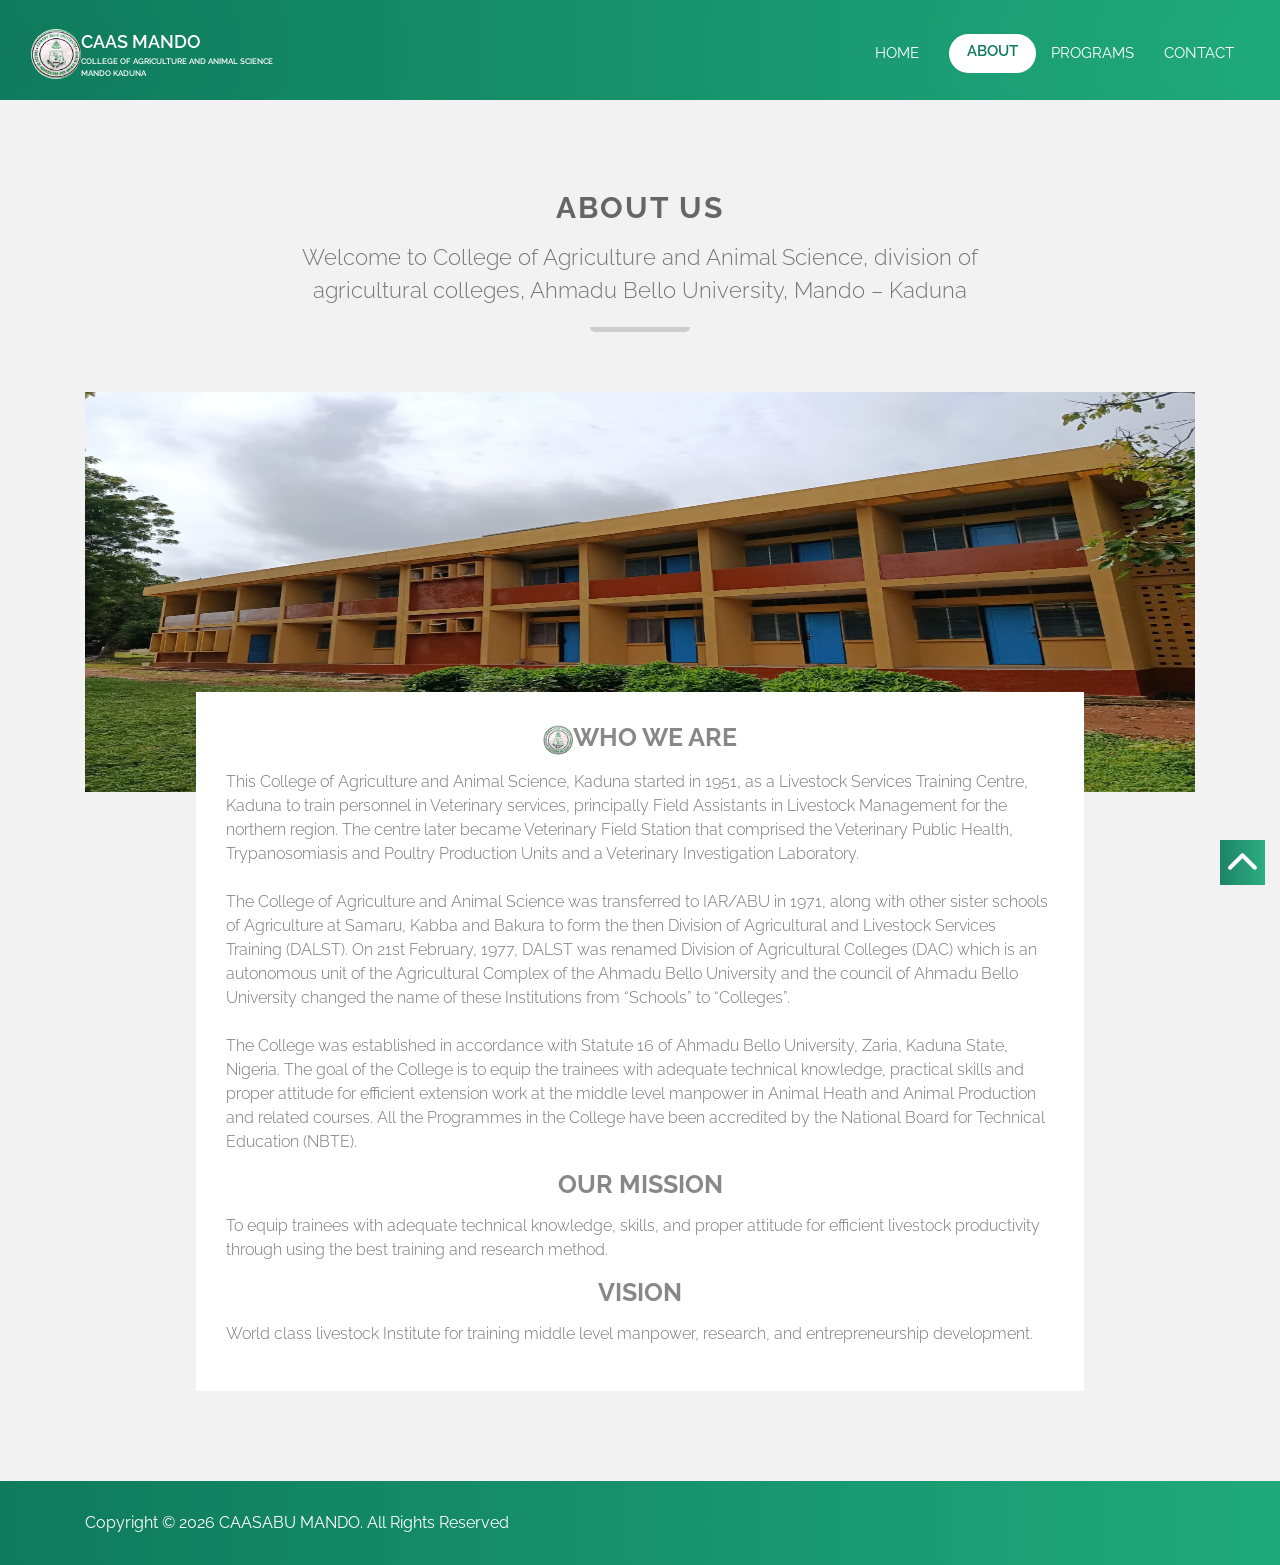
==== about.html @ 69eae1e9 "Update and rename about.php to about.html" ====
<!DOCTYPE html>
<html lang="en">
    <head>
        <meta charset="utf-8">
        <title>IT Company Website Template</title>
        <meta content="width=device-width, initial-scale=1.0" name="viewport">
        <meta content="IT Company Website Template" name="keywords">
        <meta content="IT Company Website Template" name="description">

        <!-- Favicon -->
        <link href="img/favicon.ico" rel="icon">

        <!-- Google Font -->
        <link href="https://fonts.googleapis.com/css?family=Raleway:200,300,400,500,600,700,800,900&display=swap" rel="stylesheet"> 

        <!-- Libraries CSS -->
        <link href="lib/bootstrap/css/bootstrap.min.css" rel="stylesheet">
        <link href="lib/ionicons/css/ionicons.min.css" rel="stylesheet">
        <link href="lib/owlcarousel/assets/owl.carousel.min.css" rel="stylesheet">
        <link href="lib/lightbox/css/lightbox.min.css" rel="stylesheet">

        <!-- Main Stylesheet -->
        <link href="css/style.css" rel="stylesheet">
    </head>

    <body>
        <!-- Nav Start -->
        <div id="nav" style="background:linear-gradient(90deg,#0f7b5c,#1fa97a);">
            <div class="container-fluid">
                <nav class="navbar navbar-expand-md bg-dark navbar-dark">
            <a href="index.html" class="navbar-brand d-flex align-items-center" style="color:#fff; font-weight:600; font-size:18px;">
                <img src="img/abulogo2.jpeg" 
                     style="width:50px; height:50px; border-radius:50%; margin-right:10px;" 
                     alt="Logo">
               <div style="margin-left:50px">CAAS MANDO
                <span style="font-size:8px; display:block">COLLEGE OF AGRICULTURE AND ANIMAL SCIENCE</span>
                <span style="font-size:8px; display:block">MANDO KADUNA</span>
               </div> 
            </a>
                    <button type="button" class="navbar-toggler" data-toggle="collapse" data-target="#navbarCollapse">
                        <span class="navbar-toggler-icon"></span>
                    </button>

                    <div class="collapse navbar-collapse justify-content-between" id="navbarCollapse">
                        <div class="navbar-nav ml-auto">
                            <a href="index.html"  class="nav-item nav-link ">Home</a>
                            <a href="about.html" class="nav-item nav-link active">About</a>
                            <a href="service.html" class="nav-item nav-link">Programs</a>
                            <!-- <a href="books.html?books=1" class="nav-item nav-link <?php echo $books ?>">Books</a> -->
                            <!-- <a href="portfolio.html" class="nav-item nav-link">Portfolio</a> -->
                            <!-- <a href="pricing.html" class="nav-item nav-link">Pricing</a> -->
                            <!-- <div class="nav-item dropdown">
                                <a href="#" class="nav-link dropdown-toggle" data-toggle="dropdown">Pages</a>
                                <div class="dropdown-menu">
                                    <a href="#" class="dropdown-item">Skills</a>
                                    <a href="#" class="dropdown-item">Team Members</a>
                                    <a href="#" class="dropdown-item">Reviews</a>
                                    <a href="#" class="dropdown-item">Clients</a>
                                    <a href="#" class="dropdown-item">Single Page</a>
                                </div>
                            </div> -->
                            <a href="contact.html" class="nav-item nav-link">Contact</a>                        
                        </div>
                    </div>
                </nav>
            </div>
        </div>
    <!-- end nav bar -->

        <!-- About Start-->
        <div class="about mt-100">
            <div class="container">
                <div class="section-header">
                    <h2>About Us</h2>
                    <p>
                     Welcome to College of Agriculture and Animal Science, division of agricultural colleges, Ahmadu Bello University, Mando – Kaduna
                     </p>
                </div>
                
                <div class="row align-items-center">
                    <div class="col-md-12">
                        <div class="about-img" syle="width:80%; text-align:center">
                            <img src="img/school.jpeg" alt="" class="img-fluid" style="height: 400px;">
                        </div>
                        <div class="about-content">
                            <h2 style="text-align:center"> <img src="img/abulogo2.jpeg" alt="" style="display:inline; height:30px; width:30px; border-radius:100%">WHO WE ARE</h2>
                            <p>
                            This College of Agriculture and Animal Science, Kaduna started in 1951, as a Livestock Services Training Centre, Kaduna to train personnel in Veterinary services, principally Field Assistants in Livestock Management for the northern region.  The centre later became Veterinary Field Station that comprised the Veterinary Public Health, Trypanosomiasis and Poultry Production Units and a Veterinary Investigation Laboratory.  
                            <br><br> The College of Agriculture and Animal Science was transferred to IAR/ABU in 1971, along with other sister schools of Agriculture at Samaru, Kabba and Bakura to form the then Division of Agricultural and Livestock Services Training (DALST).  On 21st February, 1977, DALST was renamed Division of Agricultural Colleges (DAC) which is an autonomous unit of the Agricultural Complex of the Ahmadu Bello University and the council of Ahmadu Bello University changed the name of these Institutions from “Schools” to “Colleges”. 
                            <br><br>The College was established in accordance with Statute 16 of Ahmadu Bello University, Zaria, Kaduna State, Nigeria. 
The goal of the College is to equip the trainees with adequate technical knowledge, practical skills and proper attitude for efficient extension work at the middle level manpower in Animal Heath and Animal Production and related courses. All the Programmes in the College have been accredited by the National Board for Technical Education (NBTE). 

                        </p>
                        <h2 style="text-align:center">OUR MISSION</h2>
                        <p>
                         To equip trainees with adequate technical knowledge, skills, and proper attitude for efficient livestock productivity through using the best training and research method.   
                        </p>
                        <h2 style="text-align:center">VISION</h2>
                        <p>
                         World class livestock Institute for training middle level manpower, research, and entrepreneurship development.
                        </p>                        
                            <!-- <a class="btn" href="#">Read More</a> -->
                        </div>
                    </div>
                </div>

            </div>
        </div>
        <!-- Footer Start -->
        <div class="footer" style="background:linear-gradient(90deg,#0f7b5c,#1fa97a); color:white">

            <div class="container">
                <div class="row align-items-center">
                    <div class="col-md-6 copyright">
                        Copyright &copy; 2026 <a href="" style="color:white">CAASABU MANDO</a>. All Rights Reserved
                    </div>
                    <div class="col-md-6 credit">
						<!--/*** This template is free as long as you keep the footer author’s credit link/attribution link/backlink. If you'd like to use the template without the footer author’s credit link/attribution link/backlink, you can purchase the Credit Removal License from "https://htmlcodex.com/credit-removal". Thank you for your support. ***/-->
                        <!-- Designed by <a href="#" style="color:white">Suleiman Mahmud</a> -->
                    </div>
                </div>
            </div>
        </div>
        <!-- Footer End -->

        <a href="#" class="back-to-top"><i class="ion-ios-arrow-up"></i></a>
        <!-- About End -->
        <!-- Libraries JS -->
        <script src="lib/jquery/jquery.min.js"></script>
        <script src="lib/jquery/jquery-migrate.min.js"></script>
        <script src="lib/bootstrap/js/bootstrap.bundle.min.js"></script>
        <script src="lib/easing/easing.min.js"></script>
        <script src="lib/waypoints/waypoints.min.js"></script>
        <script src="lib/counterup/counterup.min.js"></script>
        <script src="lib/owlcarousel/owl.carousel.min.js"></script>
        <script src="lib/lightbox/js/lightbox.min.js"></script>

        <!-- Main Javascript -->
        <script src="js/main.js"></script>

    </body>
</html>
---- css/style.css ----
/**************************************/
/************ General CSS *************/
/**************************************/
body {
    color: #757575;
    font-family: 'Raleway', sans-serif;
    background: #ffffff;
}

a {
    color: #4F84C4;
    transition: 0.3s;
}

a:hover,
a:active,
a:focus {
    color: #666666;
    outline: none;
    text-decoration: none;
}

p {
    color: #757575;
    padding: 0;
    margin: 0 0 15px 0;
}

h1,
h2,
h3,
h4,
h5,
h6 {
    font-weight: 700;
    color: #888888;
    margin: 0 0 15px 0;
    padding: 0;
}

h4,
h5,
h6 {
    font-weight: 400;
}

.mt-100 {
    margin-top: 100px;
}



/**************************************/
/********** Back to Top CSS ***********/
/**************************************/
.back-to-top {
    position: fixed;
    display: none;
    background:linear-gradient(90deg,#0f7b5c,#1fa97a);
    color: #ffffff;
    width: 45px;
    height: 45px;
    text-align: center;
    line-height: 1;
    font-size: 44px;
    right: 15px;
    bottom: 15px;
    transition: background 0.3s;
    z-index: 9;
}

.back-to-top i {
    color: #ffffff;
}



/**************************************/
/************** Nav CSS ***************/
/**************************************/
#nav {
    position: fixed;
    top: 0;
    width: 100%;
    height: 100px;
    padding: 20px 0;
    z-index: 999;
}

#nav.nav-sticky {
    height: 70px;
    padding: 8px 0;
    box-shadow: 0 2px 5px rgba(0, 0, 0, .3);
    transition: all 0.3s;
}

#nav .navbar {
    height: 100%;
    background: transparent !important;
}

#nav .navbar-brand {
    padding: 0;
}

#nav .navbar-brand img {
    position: absolute;
    max-height: 60px;
    margin-top: 0px;
    transition: all .5s;
}

#nav.nav-sticky .navbar-brand img {
    position: absolute;
    max-height: 50px;
    margin-top: 0px;
    transition: all .5s;
}

#nav .nav-link,
#nav .nav-link:focus,
#nav .nav-link:hover,
#nav .nav-link.active {
    color: #ffffff;
}

#nav .nav-link:hover,
#nav .nav-link.active {
    color: #4F84C4;
    background:#ffffff; color:#0f7b5c; padding:6px 18px; border-radius:20px; font-weight:600; margin-left:15px; text-decoration:none;
    transition: none;
}

#nav .dropdown-menu {
    margin-top: 0;
    border: 0;
    border-radius: 0;
    background: #f8f9fa;
}

@media (min-width: 768px) {
    #nav,
    #nav .navbar {
        background:linear-gradient(90deg,#0f7b5c,#1fa97a)!important;
    }
    
    #nav a.nav-link {
        padding: 8px 15px;
        font-size: 15px;
        text-transform: uppercase;
    }
}

@media (max-width: 768px) {   
    #nav,
    #nav .navbar {
         background:linear-gradient(90deg,#0f7b5c,#1fa97a)!important;
    }
    
    #nav a.nav-link {
        padding: 5px;
    }
    
    #nav .dropdown-menu {
        box-shadow: none;
    }
    
    #nav .container-fluid {
        padding: 0;
    }
}



/**************************************/
/************* Header CSS *************/
/**************************************/
.header {
    position: relative;
    width: 100%;
    background: #ffffff;
    margin-top: 100px;
}

.header .carousel-item {
    position: relative;
    width: 100%;
    overflow: hidden;
}

.header .carousel-img {
    text-align: center;
}

.header .carousel-img img {
    max-width: 100%;
    max-height: 100%;
}

.header .carousel-content {
    padding: 30px;
    text-align: center;
}

.header .carousel-content h2 {
    color: #4F84C4;
    font-size: 45px;
    font-weight: 700;
    letter-spacing: 3px;
    text-transform: capitalize;
}

.header .carousel-content p {
    color: #353535;
    font-size: 22px;
    font-weight: 500;
    letter-spacing: 0px;
    margin-bottom: 25px;
}

.header .carousel-content .btn {
    padding: 12px 30px;
    color: #ffffff;
    border-radius: 0;
    background: #4F84C4;
}

.header .carousel-content .btn:hover {
    background: #888888;
}

.carousel-control-next i,
.carousel-control-prev i {
    color: #888888;
    font-size: 45px;
}

.carousel-indicators li {
    width: 20px;
    height: 0px;
    background: #888888;
}



/**************************************/
/******** Section Header CSS **********/
/**************************************/
.section-header {
    position: relative;
    max-width: 700px;
    margin: 0 auto 60px auto;
    padding-bottom: 25px;
}

.section-header h2 {
    color: #666666;
    font-size: 30px;
    font-weight: 700;
    text-transform: uppercase;
    letter-spacing: 2px;
    text-align: center;
}

.section-header::after {
    content: '';
    position: absolute;
    display: inline-block;
    width: 100px;
    height: 5px;
    background: #cccccc;
    border-radius: 0 0 5px 5px;
    bottom: 0;
    left: calc(50% - 50px);
}

.section-header p {
    font-size: 22px;
    font-weight: 300;
    text-align: center;
    margin: 0;
}



/**************************************/
/********* About + Single CSS *********/
/**************************************/
.about,
.single {
    position: relative;
    padding: 90px 0 60px 0;
    background: #f2f2f2;
}

.about .col-md-12,
.about .col-md-6,
.single .col-md-12,
.single .col-md-6 {
    margin-bottom: 30px;
}

.about .about-img,
.single .single-img {
    position: relative;
    overflow: hidden;
}

.about .about-img img,
.single .single-img img {
    width: 100%;
}

.about .about-content,
.single .single-content {
    position: relative;
    width: 80%;
    margin: -100px auto 0 auto;
    padding: 30px;
    background: #ffffff;
}

.about .about-content h2,
.single .single-content h2 {
    font-size: 25px;
    font-weight: 700;
}

.about .about-content p,
.single .single-content p {
    font-size: 16px;
    font-weight: 300;
}

.about .btn,
.single .btn {
    font-size: 14px;
    letter-spacing: 1px;
    color: #ffffff;
    background: #999999;
    border-radius: 0;
}

.about .btn:hover,
.single .btn:hover {
    background: #4F84C4;
}



/**************************************/
/************ Services CSS ************/
/**************************************/
.service {
    background: #ffffff;
    padding: 90px 0 60px 0;
    text-align: center;
}

.service .service-item {
    position: relative;
    width: 100%;
    text-align: center;
    margin-bottom: 30px;
}

.service .service-icon {
    position: relative;
    width: 100%;
    padding: 30px 15px;
    background: #4F84C4;
}

.service .service-icon i {
    font-size: 90px;
    line-height: 0;
    color: #ffffff;
}

.service .service-detail {
    position: relative;
    width: 100%;
    padding: 30px 15px;
    background: #f2f2f2;
}

.service .service-detail h4,
.service .service-detail h4 a {
    font-size: 18px;
    font-weight: 700;
    line-height: 24px;
    letter-spacing: 1px;
    text-transform: capitalize;
}

.service .service-detail p {
    margin: 0;
}



/**************************************/
/********* Call To Action CSS *********/
/**************************************/
.call-to-action {
    position: relative;
    padding: 90px 0;
    background: #4F84C4;
}

.call-to-action .container {
    max-width: 700px;
}

.call-to-action .section-header h2 {
    color: #ffffff;
}

.call-to-action .section-header::before {
    background: #ffffff;
}

.call-to-action .section-header p {
    color: #ffffff;
}

.call-to-action .btn {
    padding: 15px 30px;
    color: #4F84C4;
    font-weight: 700;
    font-size: 18px;
    letter-spacing: 1px;
    text-transform: uppercase;
    background: #ffffff;
    border-radius: 0;
    transition: 0.3s;
}

.call-to-action .btn:hover {
    color: #ffffff;
    background: #353535;
}



/**************************************/
/************* Pricing CSS ************/
/**************************************/
.pricing {
    background: #f2f2f2;
    padding: 90px 0 60px 0;
}

.pricing .price-content {
    position: relative;
    background: #ffffff;
    text-align: center;
    margin-bottom: 30px;
}

.pricing .price-plan {
    display: block;
    background: #353535;
    margin: 0 0 30px;
    padding: 20px 0;
}

.pricing .price-plan i {
    color: #ffffff;
    font-size: 60px;
    line-height: 80px;
}

.pricing .price-title {
    display: block;
    color: #ffffff;
    font-size: 30px;
    letter-spacing: 2px;
    margin-bottom: 10px;
}

.pricing .price-amount {
    position: relative;
    font-family: 'Arial, Helvetica', sans-serif;
    color: #ffffff;
    font-size: 60px;
    font-weight: 900;
    margin: 0;
    text-transform: uppercase;
}

.pricing .price-amount span {
    color: #ffffff;
    font-size: 22px;
    font-weight: 400;
    text-transform: lowercase;
}

.pricing .price-amount span:first-child {
    position: relative;
    top: -27px;
    left: -5px;
}

.pricing .price-date {
    color: #ffffff;
    font-size: 12px;
    margin-top: 5px;
    text-transform: uppercase;
    margin-bottom:0;
}

.pricing .price-details {
    font-size: 16px;
    list-style: none;
    text-align: left;
}

.pricing .price-details li {
    padding: 5px 0;
}

.pricing .price-details li i.ion-md-checkmark {
    color: #4F84C4;
    margin-right: 8px;
}

.pricing .price-details li i.ion-md-close {
    color: #ea4335;
    margin-right: 10px;
}

.pricing .btn {
    color: #ffffff;
    padding: 10px 30px;
    text-transform: uppercase;
    border: none;
    border-radius: 0;
}

.pricing .price-btn {
    margin-top: 10px;
    margin-bottom: 30px;
    background: #353535;
    color: #ffffff;
}

.pricing .price-btn:hover {
    background: #4F84C4;
}

.pricing .features-price-btn {
    background: #4F84C4;
}

.pricing .features-price-btn:hover {
    background: #353535;
}

.pricing .features-price .price-plan {
    background: #4F84C4;
}

.pricing .features-price .price-plan p{
    color:#FFFFFF;
}

.pricing .features-price .price-plan .price-amount, 
.pricing .features-price .price-plan .price-amount span {
    color: #ffffff;
}

.pricing .features-price .price-plan .price-title {
    color:#ffffff;
}



/**************************************/
/*********** Our Skills CSS ***********/
/**************************************/
.skills {
    position: relative;
    padding: 90px 0 60px 0;
}

.skills .skill-item {
    position: relative;
    width: 100%;
    margin-bottom: 30px;
}

.skills .skill-item h3 {
    font-size: 22px;
    font-weight: 700;
    color: #666666;
    margin-bottom: 15px;
}

.skills .skill-name {
    position: relative;
    width: 100%;
}

.skills .skill-name p {
    display: inline-block;
    margin-bottom: 5px;
    font-size: 16px;
    font-weight: 400;
}

.skills .skill-name p:last-child {
    float: right;
}

.skills .progress {
    margin-bottom: 15px;
    border-radius: 0;
}

.skills .progress .progress-bar {
    background: #4F84C4;
    border-radius: 0;
}



/**************************************/
/************ Counters CSS ************/
/**************************************/
.counters {
    position: relative;
    width: 100%;
    padding: 90px 0;
    background: #4F84C4;
}

.counters i {
    display: inline-block;
    font-size: 90px;
    line-height: 0;
    color: #ffffff;
    margin-bottom: 10px;
}

.counters h2 {
    font-family: 'Arial, Helvetica', sans-serif;
    font-size: 60px;
    font-weight: 900;
    letter-spacing: 5px;
    color: #ffffff;
}

.counters p {
    font-size: 22px;
    color: #ffffff;
}



/**************************************/
/************ Portfolio CSS ***********/
/**************************************/
.portfolio {
    position: relative;
    padding: 90px 0 60px 0;
    background: #f2f2f2;
}

.portfolio .portfolio-item {
    margin-bottom: 30px;
    overflow: hidden;
}

.portfolio .portfolio-item .portfolio-img {
    position: relative;
    background: #000000;
    overflow: hidden;
    
}

.portfolio .portfolio-item .link-preview,
.portfolio .portfolio-item .link-details {
    position: absolute;
    display: inline-block;
    padding: 5px 0;
    line-height: 1;
    text-align: center;
    width: 45px;
    height: 35px;
    background: #4F84C4;
    border: 1px solid #ffffff;
    transition: 0.3s;
    opacity: 0;
}

.portfolio .portfolio-item .link-preview i,
.portfolio .portfolio-item .link-details i {
    font-size: 22px;
    color: #ffffff;
}

.portfolio .portfolio-item .link-preview:hover,
.portfolio .portfolio-item .link-details:hover {
    background: #ffffff;
    border: 1px solid #4F84C4;
}

.portfolio .portfolio-item .link-preview:hover i,
.portfolio .portfolio-item .link-details:hover i {
    color: #353535;
}

.portfolio .portfolio-item .link-preview {
    left: 0;
    top: calc(50% - 18px);
}

.portfolio .portfolio-item .link-details {
    right: 0;
    top: calc(50% - 18px);
}

.portfolio .portfolio-item:hover .link-preview {
    opacity: 1;
    left: calc(50% - 50px);
}

.portfolio .portfolio-item:hover .link-details {
    opacity: 1;
    right: calc(50% - 50px);
}

.portfolio .portfolio-item .portfolio-info {
    position: relative;
    width: 100%;
    padding: 30px 15px;
    text-align: center;
    background: #ffffff;
}

.portfolio .portfolio-item .portfolio-info h3 {
    font-size: 18px;
    font-weight: 700;
    margin-bottom: 10px;
}

.portfolio .portfolio-item .portfolio-info p {
    margin: 0;
    font-size: 14px;
    font-weight: 300;
    text-transform: uppercase;
}



/**************************************/
/************** Team CSS **************/
/**************************************/
.team {
    position: relative;
    padding: 90px 0;
    background: #ffffff;
}

.team .team-item {
    margin-bottom: 30px;
    overflow: hidden;
}

.team .team-item .team-img {
    position: relative;
    background: #000000;
    overflow: hidden;
    
}

.team .team-item .team-social {
    position: absolute;
    display: block;
    text-align: center;
    width: 100%;
    height: 35px;
    top: 0;
    left: 0;
    transition: 0.3s;
    opacity: 0;
}

.team .team-item .team-social a {
    display: inline-block;
    padding: 5px 0;
    line-height: 1;
    text-align: center;
    width: 35px;
    height: 35px;
    background: #4F84C4;
    border: 1px solid #ffffff;
}

.team .team-item .team-social a i {
    font-size: 22px;
    color: #ffffff;
}

.team .team-item .team-social a:hover {
    background: #ffffff;
    border: 1px solid #4F84C4;
}

.team .team-item .team-social a:hover i {
    color: #353535;
}

.team .team-item:hover .team-social {
    opacity: 1;
    top: calc(50% - 18px);
}

.team .team-item .team-info {
    position: relative;
    width: 100%;
    padding: 30px 15px;
    text-align: center;
    background: #f2f2f2;
}

.team .team-item .team-info h3 {
    font-size: 18px;
    font-weight: 700;
    margin-bottom: 10px;
}

.team .team-item .team-info p {
    margin: 0;
    font-size: 14px;
    font-weight: 300;
    text-transform: uppercase;
}



/**************************************/
/*********** Testimonials CSS *********/
/**************************************/
.testimonials {
    position: relative;
    padding: 90px 0 60px 0;
    background: #f2f2f2;
}

.testimonials .testimonial-item {
    position: relative;
    margin: 0 15px 30px 15px;
    background: #ffffff;
}

.testimonials .testimonial-img {
    position: relative;
    background: #000000;
    overflow: hidden;
}

.testimonials .testimonial-text {
    position: relative;
    width: 100%;
    padding: 30px 15px;
    text-align: center;
    background: #ffffff;
}

.testimonials .testimonial-text h3 {
    font-size: 18px;
    font-weight: 700;
    margin-bottom: 10px;
}

.testimonials .testimonial-text h4 {
    font-size: 12px;
    font-weight: 300;
    text-transform: uppercase;
}

.testimonials .testimonial-text p {
    margin: 0;
    font-size: 16px;
    font-weight: 300;
}

.testimonials .owl-nav,
.testimonials .owl-dots {
    margin-top: 5px;
    text-align: center;
}

.testimonials .owl-dot {
    display: inline-block;
    margin: 0 5px;
    width: 12px;
    height: 12px;
    border-radius: 50%;
    background-color: #dddddd;
}

.testimonials .owl-dot.active {
    background-color: #4F84C4;
}

@media (max-width: 575px) {
    .testimonials .testimonial-text {
        padding: 25px;
    }
}



/**************************************/
/************* Clients CSS ************/
/**************************************/
.clients {
    position: relative;
    padding: 90px 0;
}

.clients .section-header p {
    padding-bottom: 10px;
}

.clients img {
    max-width: 100%;
    opacity: 1;
    transition: 0.3s;
    padding: 15px 0;
}

.clients img:hover {
    opacity: .5;
}

.clients .owl-nav,
.clients .owl-dots {
    margin-top: 5px;
    text-align: center;
}

.clients .owl-dot {
    display: inline-block;
    margin: 0 5px;
    width: 12px;
    height: 12px;
    border-radius: 50%;
    background-color: #ddd;
}

.clients .owl-dot.active {
    background-color: #4F84C4;
}



/**************************************/
/************* Contact CSS ************/
/**************************************/
.contact {
    position: relative;
    padding: 90px 0;
    background: #f2f2f2;
}

.contact .container {
    max-width: 900px;
}

.contact .container .col-md-6 {
    padding: 0;
    background: #ffffff;
}

.contact .form {
    background: #ffffff;
    padding: 30px;
    color: #353535;
}

.contact .form input,
.contact .form textarea {
    padding: 10px 0;
    border-color: #dddddd transparent #dddddd transparent;
    border-radius: 0;
    box-shadow: none;
    font-size: 15px;
}

.contact .form input:focus,
.contact .form textarea:focus {
    border-color: #4F84C4 transparent #4F84C4 transparent;
}

.contact .form button[type="submit"] {
    color: #ffffff;
    background: #888888;
    border-radius: 0;
}

.contact .form button[type="submit"]:hover {
    background: #4F84C4;
}

.contact .map {
    position: relative;
    background: #ffffff;
}

.contact .map iframe {
    width: 100%;
    height: 375px;
    margin-bottom: -7px;
}



/**************************************/
/************* Footer CSS *************/
/**************************************/
.footer {
    position: relative;
    padding: 0 0 30px 0;
    background: #000000;
}

.footer .footer-top {
    background: #222222;
    padding: 60px 0 30px 0;
}

.footer .footer-top .footer-info,
.footer .footer-top .footer-links,
.footer .footer-top .footer-contact,
.footer .footer-top .footer-newsletter {
    margin-bottom: 30px;
}

.footer .footer-top .social-links a {
    font-size: 18px;
    display: inline-block;
    background: #ffffff;
    color: #4F84C4;
    line-height: 1;
    padding: 9px 0;
    margin-right: 4px;
    text-align: center;
    width: 36px;
    height: 36px;
    transition: 0.3s;
}

.footer .footer-top .social-links a:hover {
    background: #4F84C4;
    color: #ffffff;
}

.footer .footer-top h4 {
    font-size: 16px;
    font-weight: 700;
    color: #ffffff;
    text-transform: uppercase;
    position: relative;
    padding-bottom: 12px;
    margin-bottom: 20px;
    letter-spacing: 1px;
}

.footer .footer-top h4::before {
    content: '';
    position: absolute;
    left: 0;
    bottom: 0;
    height: 0;
    width: 50px;
    border-bottom: 2px solid #ffffff;
}

.footer .footer-top .footer-links ul {
    list-style: none;
    padding: 0;
    margin: 0;
}

.footer .footer-top .footer-links ul i {
    padding-right: 8px;
    color: #ffffff;
    font-size: 16px;
}

.footer .footer-top .footer-links ul li {
    border-bottom: 1px solid #ffffff;
    padding: 7px 0;
}

.footer .footer-top .footer-links ul li:first-child {
    padding-top: 0;
}

.footer .footer-top .footer-links ul a {
    font-size: 14px;
    color: #ffffff;
}

.footer .footer-top .footer-links ul a:hover {
    color: #4F84C4;
}

.footer .footer-top .footer-contact p {
    color: #ffffff;
    line-height: 26px;
}

.footer .footer-top .footer-newsletter input[type="email"] {
    padding: 6px 8px;
    width: 60%;
    border: 1px solid #ffffff;
    background: transparent;
    color: #ffffff;
}

.footer .footer-top .footer-newsletter input[type="submit"] {
    border: 0;
    width: 40%;
    padding: 6px 0;
    text-align: center;
    color: #4F84C4;
    border: 1px solid #ffffff;
    background: #ffffff;
    transition: 0.3s;
    cursor: pointer;
}

.footer .footer-top .footer-newsletter input[type="submit"]:hover {
    color: #ffffff;
    background: #4F84C4;
    border: 1px solid #4F84C4;
}

.footer .footer-top .footer-newsletter p {
    color: #ffffff;
    font-size: 14px;
}

.footer .credit,
.footer .copyright {
    text-align: center;
    padding-top: 30px;
}

@media (min-width: 768px) {
    .footer .credit {
        text-align: right;
    }
    
    .footer .copyright {
        text-align: left;
    }
}
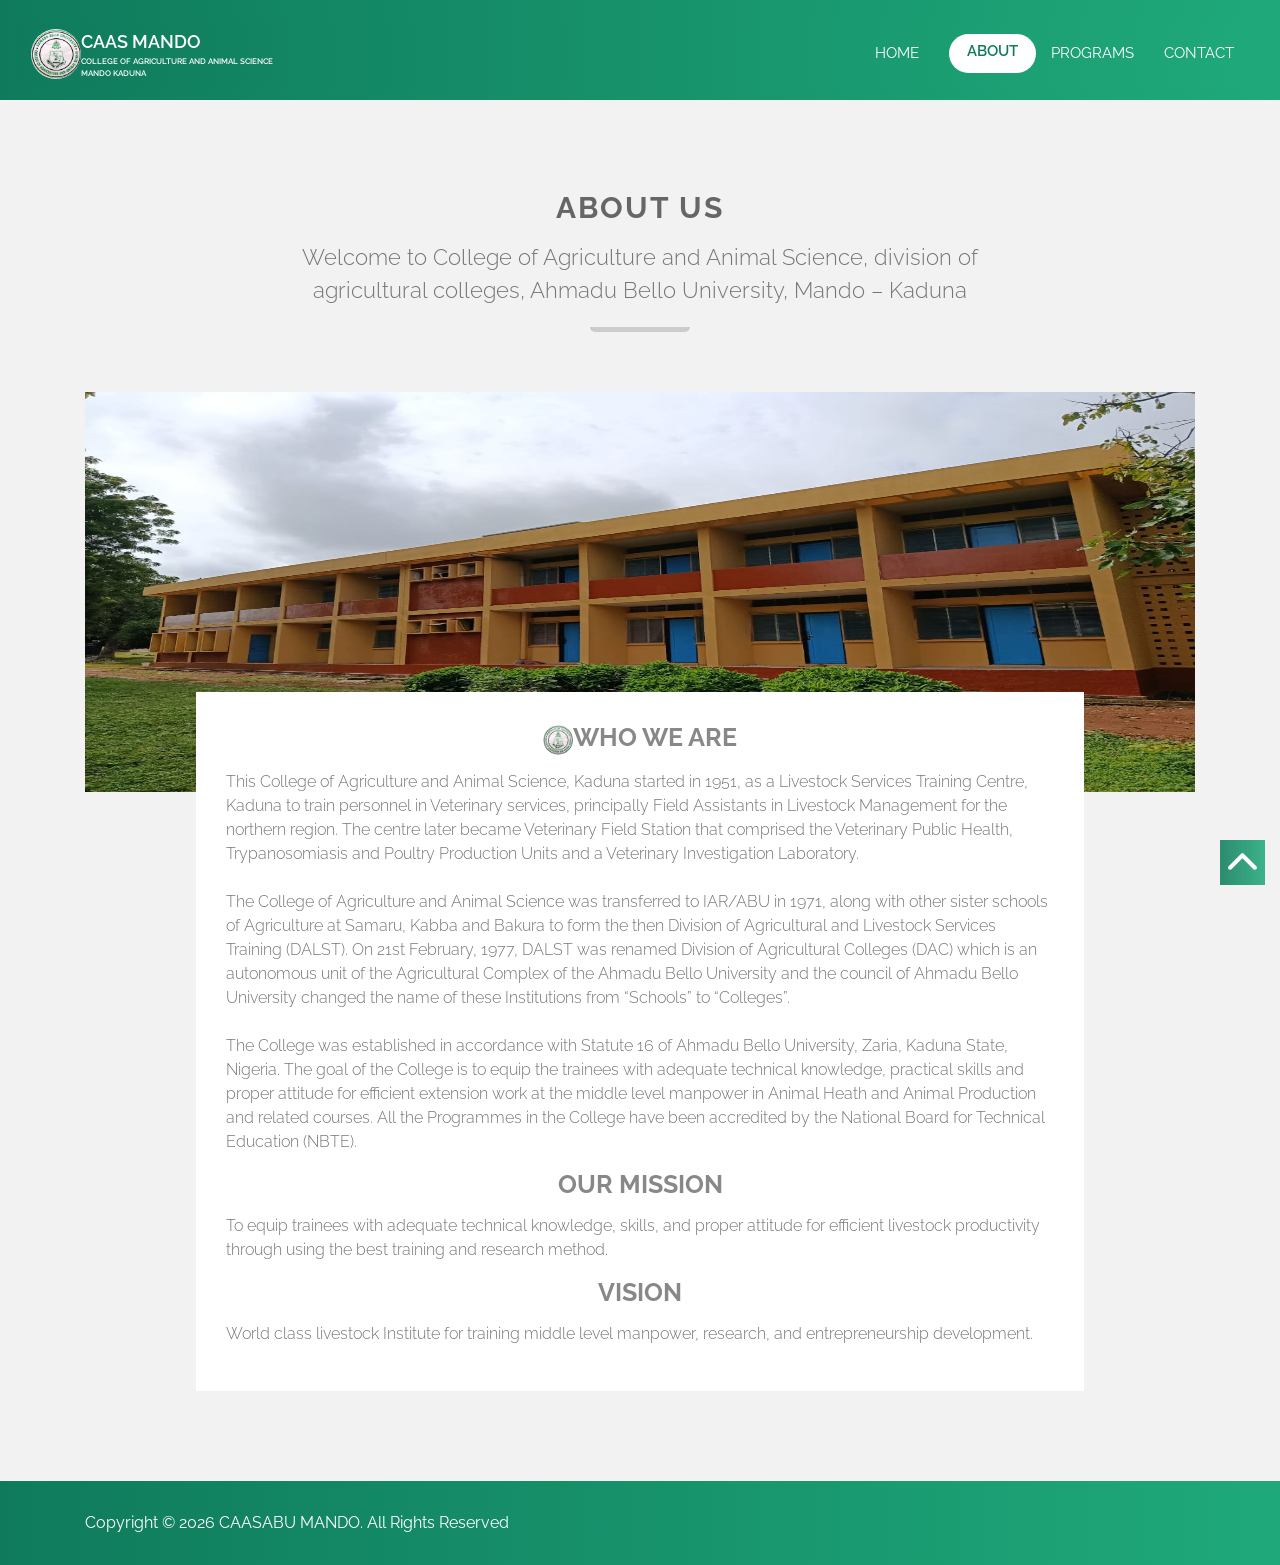
==== commit cf1171e0: "Update about.html" ====
--- a/about.html
+++ b/about.html
@@ -2,7 +2,7 @@
 <html lang="en">
     <head>
         <meta charset="utf-8">
-        <title>IT Company Website Template</title>
+        <title>About us</title>
         <meta content="width=device-width, initial-scale=1.0" name="viewport">
         <meta content="IT Company Website Template" name="keywords">
         <meta content="IT Company Website Template" name="description">
